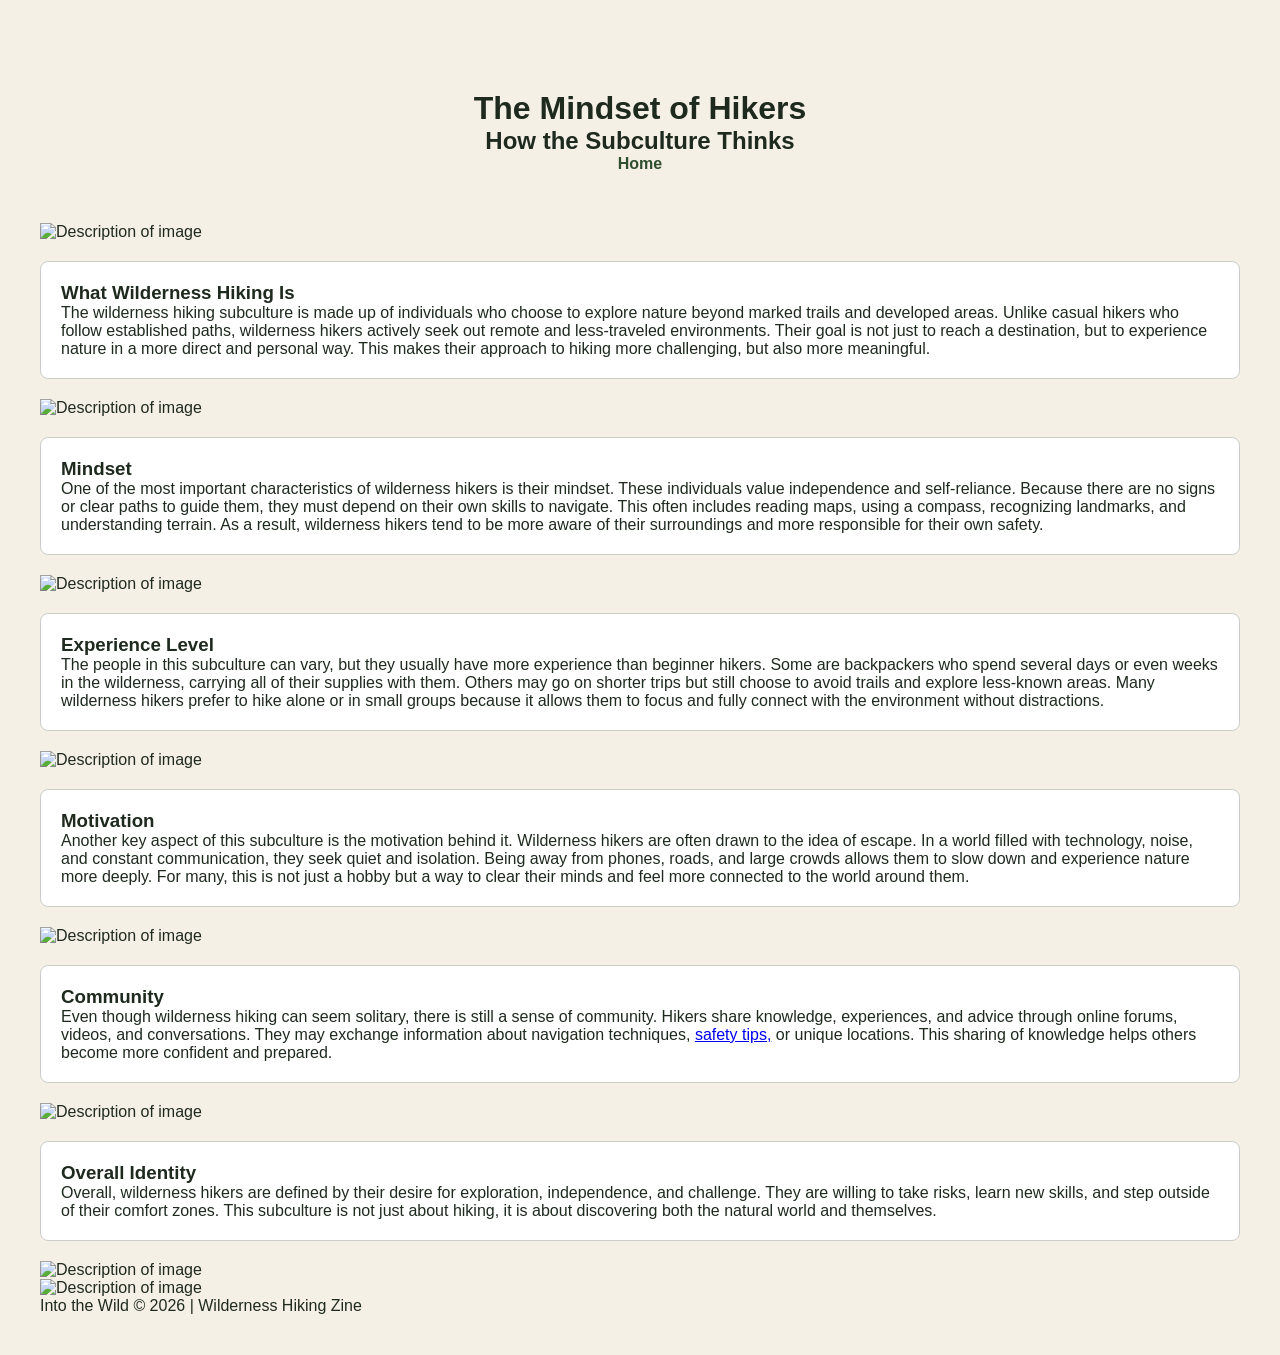
==== Section1.html @ 7033181c "Add files via upload" ====
<!DOCTYPE html>
<html lang="en">
  <head>
    <meta charset="UTF-8">
    <title>The Mindset of Hikers</title>
    <link rel="stylesheet" href="style.css">
  </head>

  <body class="page-paper">

    <header class="site-header">
    <h1>The Mindset of Hikers</h1>
    <h2>How the Subculture Thinks</h2>

    <nav class="site-nav">
    <div class="dropdown">
      <a href="index.html">Home</a>
      <div class="dropdown-content">
        <a href="Section1.html">Overview</a>
        <a href="Section2.html">Practice</a>
        <a href="Section3.html">Impact</a>
      </div>
      </div>
    </nav>
    </header>

    <main>

    <figure class="image-slot">
      <img src="ZineVisuals/SectionOneImageOne.webp" width="430" height="200" alt="Description of image">
    </figure>

    <section class="card">
    <h3>What Wilderness Hiking Is</h3>
    <p>
    The wilderness hiking subculture is made up of individuals who choose to explore nature beyond marked trails and developed areas. Unlike casual hikers who follow established paths, wilderness hikers actively seek out remote and less-traveled environments. Their goal is not just to reach a destination, but to experience nature in a more direct and personal way. This makes their approach to hiking more challenging, but also more meaningful.
    </p>
      </section>

      <figure class="image-slot">
        <img src="ZineVisuals/SectionOneVisualOne.png" width="430" height="300" alt="Description of image">
      </figure>

      <section class="card">
    <h3>Mindset</h3>
    <p>
    One of the most important characteristics of wilderness hikers is their mindset. These individuals value independence and self-reliance. Because there are no signs or clear paths to guide them, they must depend on their own skills to navigate. This often includes reading maps, using a compass, recognizing landmarks, and understanding terrain. As a result, wilderness hikers tend to be more aware of their surroundings and more responsible for their own safety.
    </p>
      </section>

      <figure class="image-slot">
      <img src="ZineVisuals/SectionOneVisualTwo.png" width="230" height="200" alt="Description of image">
    </figure>

      <section class="card">
    <h3>Experience Level</h3>
    <p>
    The people in this subculture can vary, but they usually have more experience than beginner hikers. Some are backpackers who spend several days or even weeks in the wilderness, carrying all of their supplies with them. Others may go on shorter trips but still choose to avoid trails and explore less-known areas. Many wilderness hikers prefer to hike alone or in small groups because it allows them to focus and fully connect with the environment without distractions.
    </p>
      </section>

    <figure class="image-slot">
        <img src="ZineVisuals/SectionOneImageTwo.webp" width="330" height="200" alt="Description of image">
    </figure>

    <section class="card">
    <h3>Motivation</h3>
    <p>
    Another key aspect of this subculture is the motivation behind it. Wilderness hikers are often drawn to the idea of escape. In a world filled with technology, noise, and constant communication, they seek quiet and isolation. Being away from phones, roads, and large crowds allows them to slow down and experience nature more deeply. For many, this is not just a hobby but a way to clear their minds and feel more connected to the world around them.
    </p>
    </section>

    <figure class="image-slot">
        <img src="ZineVisuals/SectionOneImageThree.png" width="330" height="250" alt="Description of image">
    </figure>

    <section class="card">
    <h3>Community</h3>
    <p>
    Even though wilderness hiking can seem solitary, there is still a sense of community. Hikers share knowledge, experiences, and advice through online forums, videos, and conversations. They may exchange information about navigation techniques, <a href="https://bearfoottheory.com/hiking-safety-tips/">safety tips,</a> or unique locations. This sharing of knowledge helps others become more confident and prepared.
    </p>
    </section>

      <figure class="image-slot">
        <img src="ZineVisuals/SectionOneVisualThree.png" width="220" height="200" alt="Description of image">
    </figure>

    <section class="card">
  <h3>Overall Identity</h3>
  <p>
    Overall, wilderness hikers are defined by their desire for exploration, independence, and challenge. They are willing to take risks, learn new skills, and step outside of their comfort zones. This subculture is not just about hiking, it is about discovering both the natural world and themselves.
    </p>
    </section>

    <figure class="image-slot">
        <img src="ZineVisuals/SectionOneVisualFour.webp" width="200" height="240" alt="Description of image">
    </figure>
      <figure class="image-slot">
        <img src="ZineVisuals/SectionOneVisualFive.png" width="330" height="200" alt="Description of image">
    </figure>

    </main>

    <footer class="site-footer">
      <p>Into the Wild © 2026 | Wilderness Hiking Zine</p>
    </footer>

    <script src="script.js"></script>

  </body>
</html>
---- style.css ----
* {
  margin: 0;
  padding: 0;
  box-sizing: border-box;
}

:root {
  --forest: #2f4f2f;
  --earth: #5a3e2b;
  --paper: #f5f0e6;
  --sky: #dbe7d0;
}


body {
  font-family: Arial, sans-serif;
  color: #1f2a1f;
}


.site-header {
  text-align: center;
  padding: 50px 20px;
}

.site-nav a {
  margin: 0 10px;
  text-decoration: none;
  color: var(--forest);
  font-weight: bold;
}


.page-intro {
  background:
    repeating-radial-gradient(circle at 20% 30%, rgba(60,90,60,0.08), transparent 50px),
    #e8efe6;
}

.intro-section {
  position: relative;
  max-width: 1100px;
  margin: auto;
  padding: 50px;
}

.trail {
  position: absolute;
  left: 50%;
  width: 6px;
  height: 100%;
  background: var(--forest);
  transform: translateX(-50%);
}

.timeline-item {
  width: 45%;
  margin: 80px 0;
  background: rgba(255,255,255,0.8);
  padding: 15px;
  border-radius: 10px;
}

.left { left: 0; position: relative; }
.right { left: 55%; position: relative; }


.page-paper {
  background: var(--paper);
  padding: 40px;
}

.card {
  background: white;
  padding: 20px;
  margin: 20px 0;
  border: 1px solid #ccc;
  border-radius: 8px;
}




.page-impact {
  background: linear-gradient(to right, #eaeaea, #dbe7d0);
  padding: 50px;
}

.compare {
  display: flex;
  justify-content: space-between;
  gap: 20px;
}

.box {
  width: 45%;
  background: white;
  padding: 20px;
  border-radius: 10px;
}


.visual {
  margin: 20px 0;
}

.visual img {
  width: 100%;
  max-width: 400px;
}

.float-img {
  float: right;
  width: 200px;
  margin: 10px;
}


.dropdown {
  position: relative;
  display: inline-block;
}

.dropdown-content {
  display: none;
  position: absolute;
  background: white;
  border: 1px solid #ccc;
}

.dropdown:hover .dropdown-content {
  display: block;
}


.card {
  opacity: 0;
  transform: translateY(20px);
  transition: 0.5s;
}


.page-backpack .intro-block,
.page-backpack .outro-block {
  opacity: 0;
  transform: translateY(20px);
  transition: 0.5s;
}


.page-backpack .intro-block.show,
.page-backpack .outro-block.show {
  opacity: 1;
  transform: translateY(0);
}


.page-backpack {
  background: #cfdccf; 
}

.intro-box,
.outro-box {
  max-width: 900px;
  margin: 30px auto;
  background: white;
  padding: 20px;
  border-radius: 10px;
  border: 2px solid #2f4f2f;
  line-height: 1.6;
}


.backpack-area {
  position: relative;
  max-width: 1100px;
  height: 600px;
  margin: 60px auto;
}


.backpack-center {
  position: absolute;
  top: 50%;
  left: 50%;
  transform: translate(-50%, -50%);
  text-align: center;
}

.backpack-center img {
  width: 220px;
}


.pointer {
  position: absolute;
  width: 230px;
  background: white;
  border: 2px solid #2f4f2f;
  padding: 12px;
  border-radius: 10px;
}


.top-left { top: 0; left: 0; }
.top-right { top: 0; right: 0; }
.bottom-left { bottom: 0; left: 0; }
.bottom-right { bottom: 0; right: 0; }


.pointer::after {
  content: "";
  position: absolute;
  width: 50px;
  height: 2px;
  background: #5a3e2b;
}

.top-left::after { right: -50px; top: 50%; }
.top-right::after { left: -50px; top: 50%; }
.bottom-left::after { right: -50px; top: 50%; }
.bottom-right::after { left: -50px; top: 50%; }



.page-impact {
  background: linear-gradient(
    to bottom,
    #8b6a4f,
    var(--earth)
  );
}


.impact-box {
  max-width: 900px;
  margin: 30px auto;
  background: white;
  padding: 20px;
  border-radius: 10px;
  border: 2px solid #2f4f2f;
  line-height: 1.6;
}


.impact-grid {
  max-width: 1000px;
  margin: 50px auto;
  display: grid;
  grid-template-columns: 1fr 1fr;
  gap: 20px;
}


.impact-card {
  background: white;
  padding: 20px;
  border-radius: 10px;
  border: 2px solid #2f4f2f;
  line-height: 1.6;
}
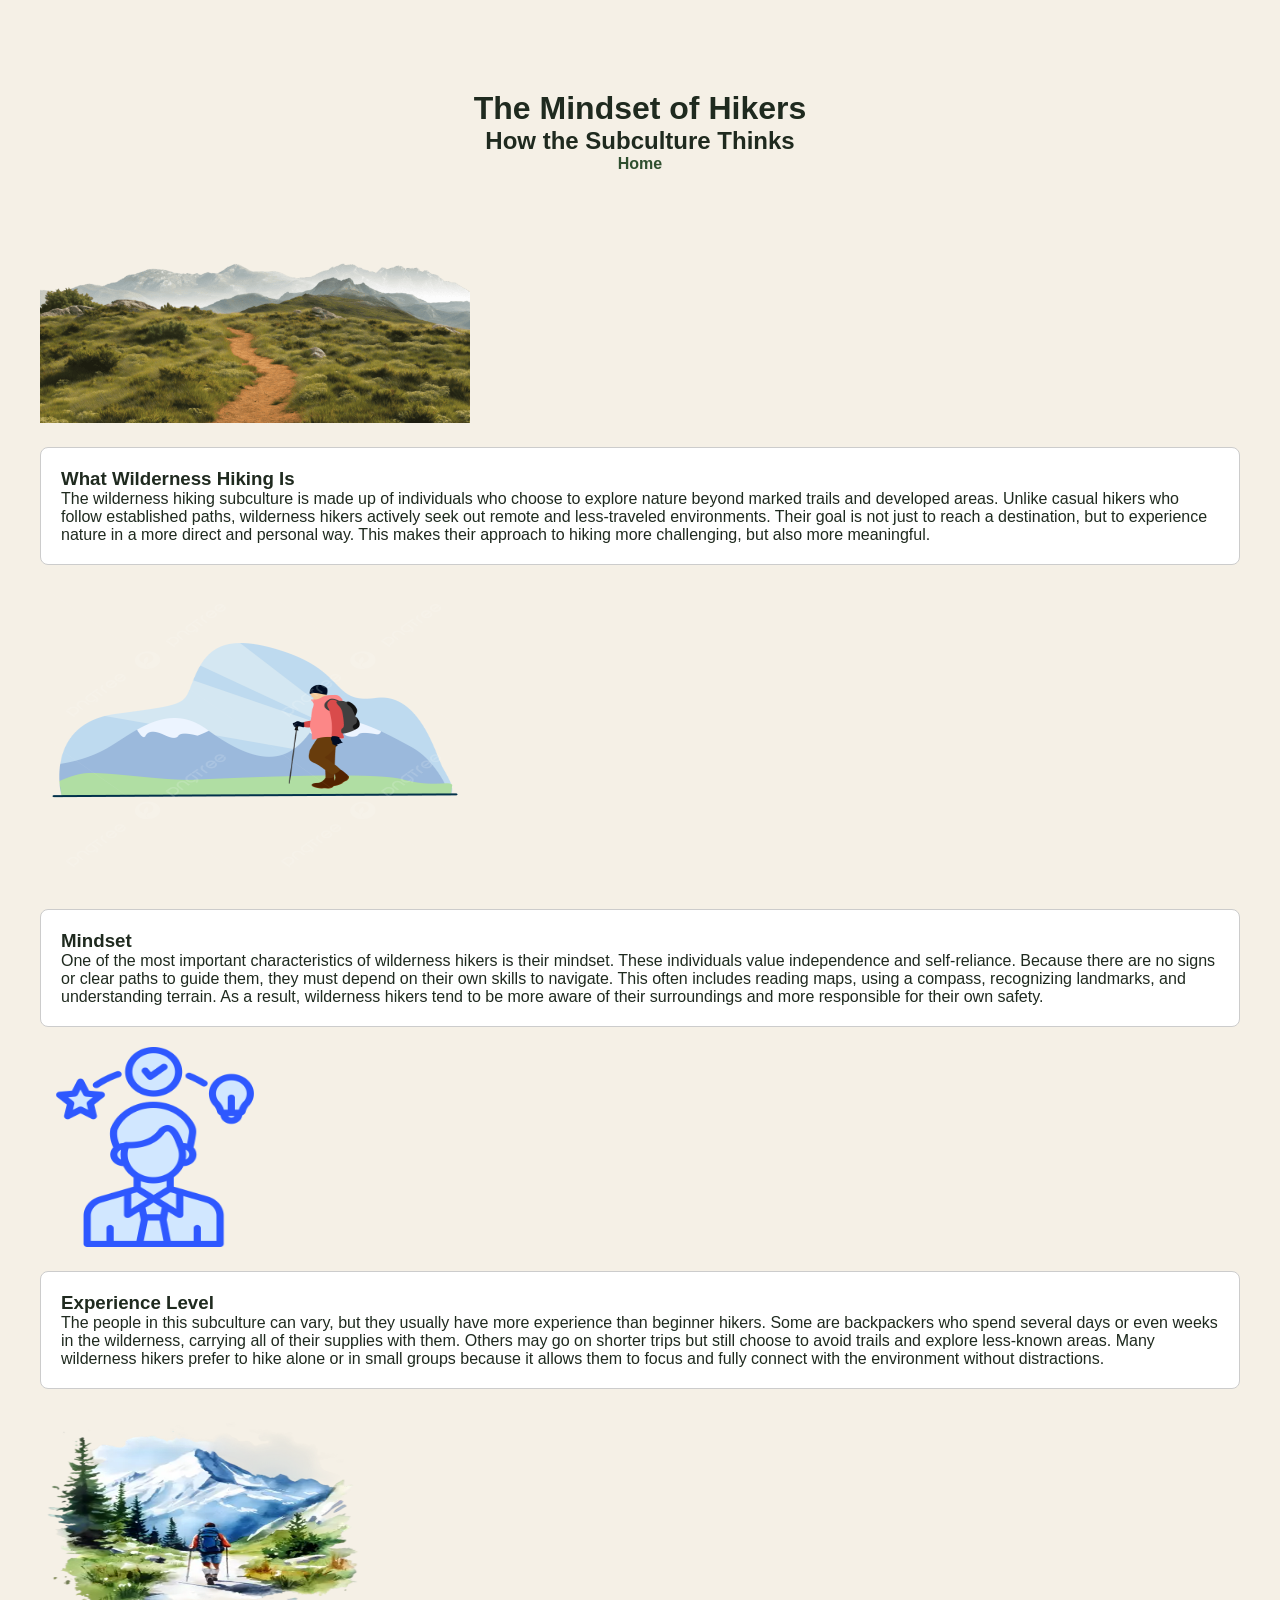
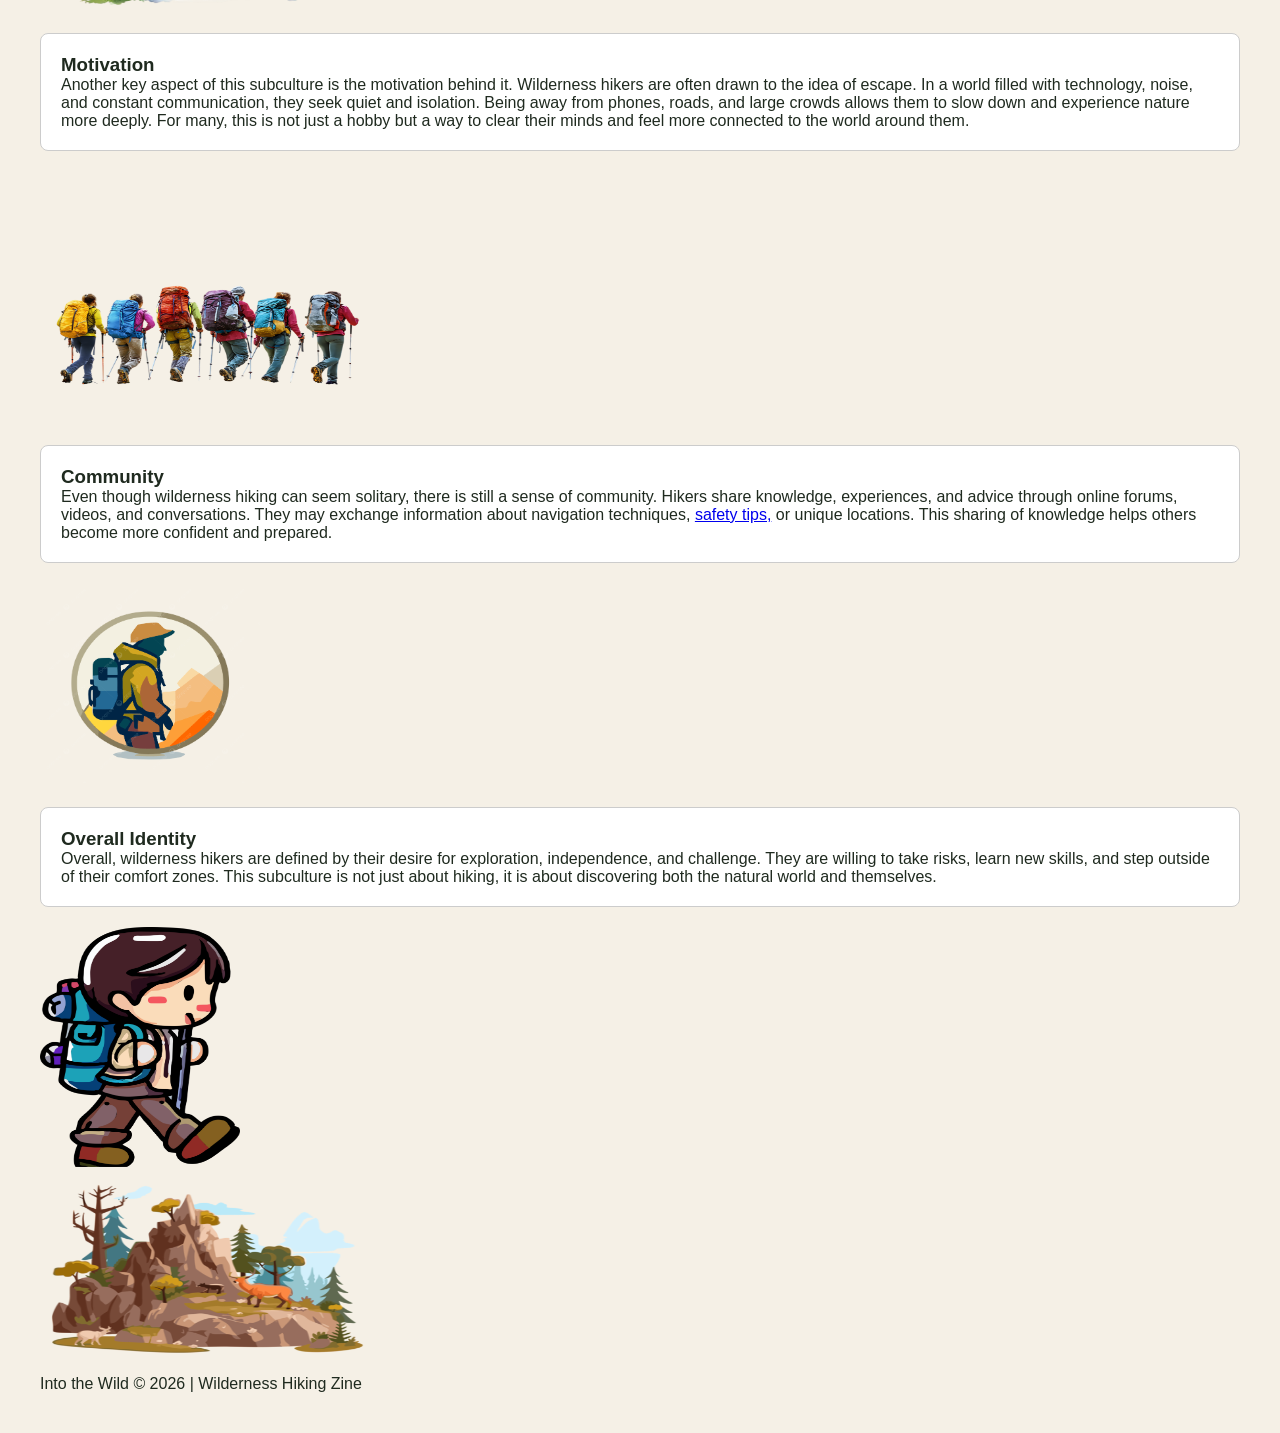
==== commit fc898e9b: "Update Section1.html" ====
--- a/Section1.html
+++ b/Section1.html
@@ -27,7 +27,7 @@
     <main>
 
     <figure class="image-slot">
-      <img src="ZineVisuals/SectionOneImageOne.webp" width="430" height="200" alt="Description of image">
+      <img src="SectionOneImageOne.webp" width="430" height="200" alt="Description of image">
     </figure>
 
     <section class="card">
@@ -38,7 +38,7 @@
       </section>
 
       <figure class="image-slot">
-        <img src="ZineVisuals/SectionOneVisualOne.png" width="430" height="300" alt="Description of image">
+        <img src="SectionOneVisualOne.png" width="430" height="300" alt="Description of image">
       </figure>
 
       <section class="card">
@@ -49,7 +49,7 @@
       </section>
 
       <figure class="image-slot">
-      <img src="ZineVisuals/SectionOneVisualTwo.png" width="230" height="200" alt="Description of image">
+      <img src="SectionOneVisualTwo.png" width="230" height="200" alt="Description of image">
     </figure>
 
       <section class="card">
@@ -60,7 +60,7 @@
       </section>
 
     <figure class="image-slot">
-        <img src="ZineVisuals/SectionOneImageTwo.webp" width="330" height="200" alt="Description of image">
+        <img src="SectionOneImageTwo.webp" width="330" height="200" alt="Description of image">
     </figure>
 
     <section class="card">
@@ -71,7 +71,7 @@
     </section>
 
     <figure class="image-slot">
-        <img src="ZineVisuals/SectionOneImageThree.png" width="330" height="250" alt="Description of image">
+        <img src="SectionOneImageThree.png" width="330" height="250" alt="Description of image">
     </figure>
 
     <section class="card">
@@ -82,7 +82,7 @@
     </section>
 
       <figure class="image-slot">
-        <img src="ZineVisuals/SectionOneVisualThree.png" width="220" height="200" alt="Description of image">
+        <img src="SectionOneVisualThree.png" width="220" height="200" alt="Description of image">
     </figure>
 
     <section class="card">
@@ -93,10 +93,10 @@
     </section>
 
     <figure class="image-slot">
-        <img src="ZineVisuals/SectionOneVisualFour.webp" width="200" height="240" alt="Description of image">
+        <img src="SectionOneVisualFour.webp" width="200" height="240" alt="Description of image">
     </figure>
       <figure class="image-slot">
-        <img src="ZineVisuals/SectionOneVisualFive.png" width="330" height="200" alt="Description of image">
+        <img src="SectionOneVisualFive.png" width="330" height="200" alt="Description of image">
     </figure>
 
     </main>
@@ -108,4 +108,4 @@
     <script src="script.js"></script>
 
   </body>
-</html>+</html>
